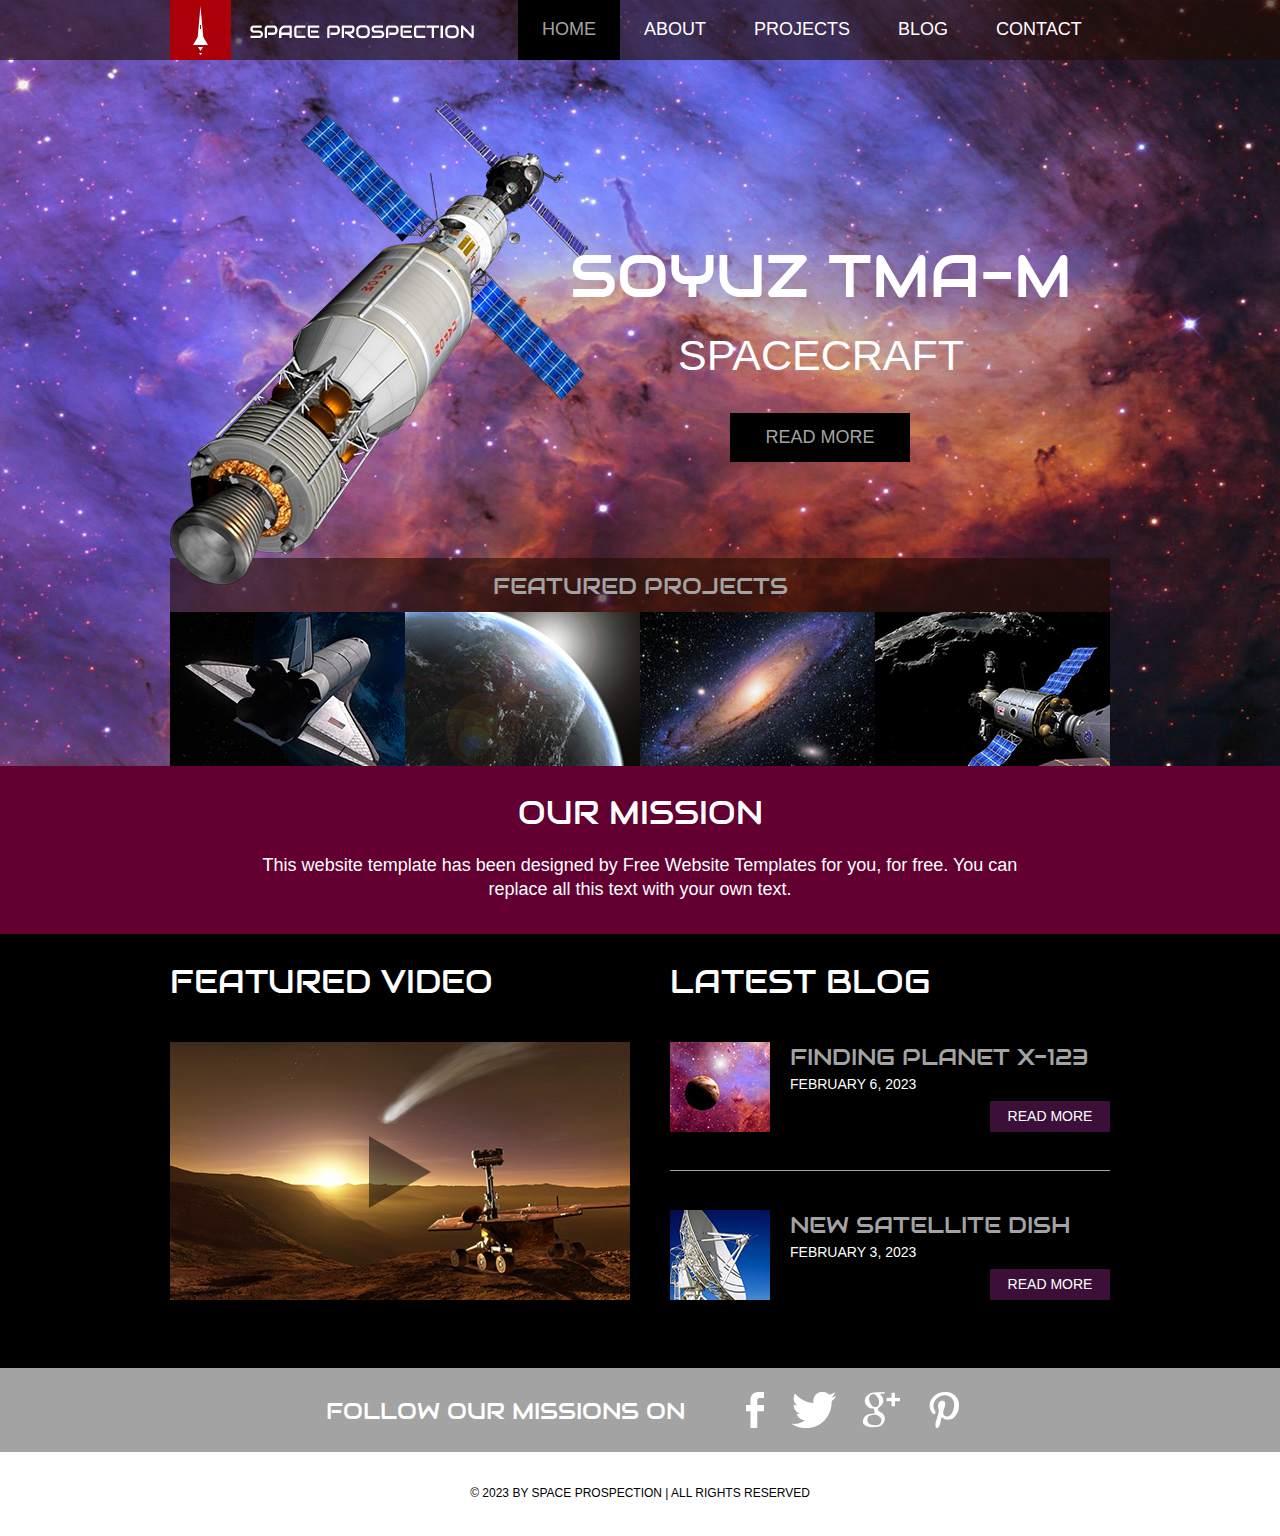
==== upload/index.html @ c9cbe94c "ajout du template 'space science'" ====
<!doctype html>
<!-- Website template by freewebsitetemplates.com -->
<html>
<head>
	<meta charset="UTF-8">
	<meta name="viewport" content="width=device-width, initial-scale=1.0">
	<title>Space Science Website Template</title>
	<link rel="stylesheet" href="css/style.css" type="text/css">
	<link rel="stylesheet" type="text/css" href="css/mobile.css">
	<script src="js/mobile.js" type="text/javascript"></script>
</head>
<body>
	<div id="page">
		<div id="header">
			<div>
				<a href="index.html" class="logo"><img src="images/logo.png" alt=""></a>
				<ul id="navigation">
					<li class="selected">
						<a href="index.html">Home</a>
					</li>
					<li>
						<a href="about.html">About</a>
					</li>
					<li class="menu">
						<a href="projects.html">Projects</a>
						<ul class="primary">
							<li>
								<a href="proj1.html">proj 1</a>
							</li>
						</ul>
					</li>
					<li class="menu">
						<a href="blog.html">Blog</a>
						<ul class="secondary">
							<li>
								<a href="singlepost.html">Single post</a>
							</li>
						</ul>
					</li>
					<li>
						<a href="contact.html">Contact</a>
					</li>
				</ul>
			</div>
		</div>
		<div id="body" class="home">
			<div class="header">
				<div>
					<img src="images/satellite.png" alt="" class="satellite">
					<h1>SOYUZ TMA-M</h1>
					<h2>SPACECRAFT</h2>
					<a href="blog.html" class="more">Read More</a>
					<h3>FEATURED PROJECTS</h3>
					<ul>
						<li>
							<a href="projects.html"><img src="images/project-image1.jpg" alt=""></a>
						</li>
						<li>
							<a href="projects.html"><img src="images/project-image2.jpg" alt=""></a>
						</li>
						<li>
							<a href="projects.html"><img src="images/project-image3.jpg" alt=""></a>
						</li>
						<li>
							<a href="projects.html"><img src="images/project-image4.jpg" alt=""></a>
						</li>
					</ul>
				</div>
			</div>
			<div class="body">
				<div>
					<h1>OUR MISSION</h1>
					<p>This website template has been designed by Free Website Templates for you, for free. You can replace all this text with your own text.</p>
				</div>
			</div>
			<div class="footer">
				<div>
					<ul>
						<li>
							<h1>FEATURED VIDEO</h1>
							<a href="blog.html"><img src="images/mars-rover.jpg" alt=""><span></span></a>
						</li>
						<li>
							<h1>LATEST BLOG</h1>
							<ul>
								<li>
									<a href="blog.html"><img src="images/finding-planet.jpg" alt=""></a>
									<h1>FINDING PLANET X-123</h1>
									<span>FEBRUARY 6, 2023</span>
									<a href="blog.html" class="more">Read More</a>
								</li>
								<li>
									<a href="blog.html"><img src="images/new-satellitedish.jpg" alt=""></a>
									<h1>NEW SATELLITE DISH</h1>
									<span>FEBRUARY 3, 2023</span>
									<a href="blog.html" class="more">Read More</a>
								</li>
							</ul>
						</li>
					</ul>
				</div>
			</div>
		</div>
		<div id="footer">
			<div class="connect">
				<div>
					<h1>FOLLOW OUR  MISSIONS ON</h1>
					<div>
						<a href="http://freewebsitetemplates.com/go/facebook/" class="facebook">facebook</a>
						<a href="http://freewebsitetemplates.com/go/twitter/" class="twitter">twitter</a>
						<a href="http://freewebsitetemplates.com/go/googleplus/" class="googleplus">googleplus</a>
						<a href="http://pinterest.com/fwtemplates/" class="pinterest">pinterest</a>
					</div>
				</div>
			</div>
			<div class="footnote">
				<div>
					<p>&copy; 2023 BY SPACE PROSPECTION | ALL RIGHTS RESERVED</p>
				</div>
			</div>
		</div>
	</div>
</body>
</html>
---- upload/css/style.css ----
/* Website template by freewebsitetemplates.com */
body {
	margin: 0;
	padding: 0;
	position: relative;
	width: auto;
}
body #page {
	background: url("../images/bg-home.jpg") no-repeat scroll center top #000000;
	margin: 0;
	overflow: hidden;
	padding: 0;
	width: auto;
	z-index: 3;
}
a {
	text-decoration: none;
	outline: none;
}
a:active {
	background: none;
}
img {
	border: none;
}
/*-------------------------------------------FONTS---------------------------------------------*/
@font-face {
	font-family: 'audiowide-regular-webfont';
	src: url('../fonts/audiowide-regular-webfont.eot');
	src: url('../fonts/audiowide-regular-webfont.woff') format('woff'), url('../fonts/audiowide-regular-webfont.ttf') format('truetype'), url('../fonts/audiowide-regular-webfont.svg') format('svg');
}
/*----------------------------------------header-styles---------------------------------------*/
#header {
	background: url(../images/bg-transparent1.png) repeat;
	margin: 0;
	min-height: 60px;
	padding: 0;
	width: auto;
}
#header div {
	margin: 0 auto;
	max-width: 940px;
	min-height: 60px;
	padding: 0 10px;
}
#header div a.logo {
	display: block;
	float: left;
	height: 60px;
	margin: 0 44px 0 0;
	padding: 0;
	width: 304px;
}
#header div a img {
	display: block;
	margin: 0;
	padding: 0;
	width: auto;
}
#header div ul {
	display: inline-block;
	float: left;
	list-style: none;
	margin: 0;
	padding: 0;
	width: auto;
}
#header div ul li {
	float: left;
	margin: 0;
	padding: 0;
	width: auto;
}
#header div ul li a {
	color: #ffffff;
	display: block;
	font-family: Arial;
	font-size: 18px;
	font-weight: normal;
	line-height: 59px;
	margin: 0;
	min-height: 60px;
	padding: 0 24px;
 *padding: 0 23px; /* Needed for IE8 and old versions */
	text-align: center;
	text-transform: uppercase;
	width: auto;
}
#header div ul li a:hover {
	background-color: #620031;
	color: #ffffff;
}
#header div ul li.selected a {
	background-color: #000000;
	color: #a3a3a3;
}
#header div ul li.menu {
	position: relative;
}
#header div ul li.menu ul {
	display: block;
	left: -99999px;
	list-style: none;
	margin: 0;
	padding: 0;
	position: absolute;
	top: 60px;
	width: 142px;
	z-index: 50;
}
#header div ul li.menu:hover ul.primary {
	left: 31px;
}
#header div ul li.menu ul.primary.selected {
	left: 31px;
}
#header div ul li.menu:hover ul.secondary {
	left: -20px;
}
#header div ul li.menu ul.secondary.selected {
	left: -20px;
}
#header div ul li.menu ul li {
	margin: 0;
	padding: 0;
	width: auto;
}
#header div ul li.menu ul li a {
	background-color: #620031;
	color: #ffffff;
	display: block;
	font-family: Arial;
	font-size: 18px;
	font-weight: normal;
	line-height: 60px;
	margin: 0;
	min-height: 60px;
	padding: 0 10px;
	text-align: center;
	text-transform: uppercase;
	width: auto;
}
#header div ul li.menu ul.primary.selected li a, #header div ul li.menu ul.secondary.selected li a {
	background-color: #000000;
	color: #a3a3a3;
}
/*----------------------------------------body-home-styles---------------------------------------*/
#body {
	background-color: #000000;
	margin: 0;
	min-height: 808px;
	overflow: hidden;
	padding: 0;
	width: 100%;
}
#body.home {
	background: none;
	margin: 0;
	min-height: 1308px;
	overflow: hidden;
	padding: 0;
	width: 100%;
}
#body.home .header {
	background: none;
	margin: 0;
	overflow: hidden;
	padding: 0;
	width: 100%;
}
#body.home .header div {
	margin: 0 auto;
	max-width: 940px;
	overflow: hidden;
	padding: 0 10px;
	position: relative;
}
#body.home .header div img.satellite {
	display: block;
	left: 10px;
	margin: 0;
	padding: 0;
	position: absolute;
	top: 41px;
	width: auto;
	z-index: 50;
}
#body.home .header div h1 {
	color: #FFFFFF;
	display: block;
	float: right;
	font-family: audiowide-regular-webfont;
	font-size: 60px;
	font-weight: normal;
	line-height: 60px;
	margin: 187px 0 27px;
	padding: 0 38px 0 399px;
	position: relative;
	text-align: right;
	text-transform: uppercase;
	width: 503px;
	z-index: 60;
}
#body.home .header div h2 {
	color: #FFFFFF;
	display: block;
	float: right;
	font-family: Arial;
	font-size: 43px;
	font-weight: normal;
	line-height: 43px;
	margin: 0 0 36px;
	padding: 0 146px 0 506px;
	position: relative;
	text-align: right;
	text-transform: uppercase;
	width: 288px;
	z-index: 60;
}
#body.home .header div a.more {
	background-color: #000000;
	color: #a3a3a3;
	display: block;
	float: right;
	font-family: Arial;
	font-size: 18px;
	font-weight: normal;
	height: 49px;
	line-height: 49px;
	margin: 0 200px 0 0;
	padding: 0;
	text-align: center;
	text-transform: uppercase;
	position: relative;
	width: 180px;
	z-index: 55;
}
#body.home .header div a.more:hover {
	background-color: #ab000b;
	color: #ffffff;
}
#body.home .header div h3 {
	background: url("../images/bg-transparent1.png") repeat;
	color: #A3A3A3;
	float: left;
	font-family: audiowide-regular-webfont;
	font-size: 23px;
	font-weight: normal;
	line-height: 23px;
	margin: 96px 0 0;
 *margin: 102px 0 0;/* Needed for IE8 and old versions */
	min-height: 27px;
	padding: 17px 0 10px;
	position: relative;
	text-align: center;
	text-transform: uppercase;
	width: 940px;
}
#body.home .header div ul {
	display: inline-block;
	list-style: none outside none;
	margin: 0 0 -6px;
	overflow: hidden;
	padding: 0;
	width: auto;
}
#body.home .header div ul li:first-child {
	padding: 0;
}
#body.home .header div ul li {
	border: medium none;
	float: left;
	margin: 0;
	padding: 0;
	width: auto;
}
#body.home .header div ul li a {
	display: block;
	float: none;
	height: 156px;
	margin: 0;
	padding: 0;
	width: 235px;
}
#body.home .header div ul li a img {
	cursor: pointer;
	filter: alpha(opacity=100);/* Needed for IE8 and old versions */
	opacity: 1.0;
	display: block;
	margin: 0;
	padding: 0;
	width: auto;
}
#body.home .header div ul li a img:hover {
	filter: alpha(opacity=70);/* Needed for IE8 and old versions */
	opacity: 0.7;
}
#body.home .body {
	background-color: #630031;
	margin: 0;
	min-height: 168px;
	overflow: hidden;
	padding: 0;
	width: 100%;
}
#body.home .body div {
	margin: 0 auto;
	max-width: 940px;
	overflow: hidden;
	padding: 31px 10px 0;
}
#body.home .body div h1 {
	color: #FFFFFF;
	display: block;
	font-family: audiowide-regular-webfont;
	font-size: 32px;
	font-weight: normal;
	line-height: 32px;
	margin: 0 auto 24px;
	padding: 0;
	text-align: center;
	text-transform: uppercase;
	width: 780px;
}
#body.home .body div p {
	color: #ffffff;
	display: block;
	font-family: Arial;
	font-size: 18px;
	font-weight: normal;
	line-height: 24px;
	margin: 0 auto;
	padding: 0;
	text-align: center;
	width: 780px;
}
#body.home .body div p a {
	color: #ffffff;
	font-family: Arial;
	font-size: 18px;
	font-weight: normal;
	line-height: 24px;
	margin: 0 auto;
	padding: 0;
	text-decoration: underline;
}
#body.home .body div p a:hover {
	color: #a3a3a3;
}
#body.home .footer {
	background-color: #000000;
	margin: 0;
	overflow: hidden;
	padding: 0;
	width: 100%;
}
#body.home .footer div {
	margin: 0 auto;
	max-width: 960px;
	overflow: hidden;
	padding: 32px 0 16px;
}
#body.home .footer div ul {
	display: inline-block;
	list-style: none;
	margin: 0;
	overflow: hidden;
	padding: 0;
	width: auto;
}
#body.home .footer div ul li:first-child {
	float: left;
	margin: 0 10px;
	padding: 0;
	width: 460px;
}
#body.home .footer div ul li {
	float: left;
	margin: 0 0 0 10px;
	padding: 0 0 0 20px;
	width: 440px;
}
#body.home .footer div ul li h1 {
	color: #FFFFFF;
	font-family: audiowide-regular-webfont;
	font-size: 32px;
	font-weight: normal;
	line-height: 32px;
	margin: 0 0 44px;
	padding: 0;
	text-align: left;
	text-transform: uppercase;
	width: auto;
}
#body.home .footer div ul li a {
	display: block;
	height: 258px;
	margin: 0;
	position: relative;
	padding: 0;
	width: 460px;
}
#body.home .footer div ul li a img {
	cursor: pointer;
	filter: alpha(opacity=100);/* Needed for IE8 and old versions */
	opacity: 1.0;
	display: block;
	margin: 0;
	padding: 0;
	width: auto;
}
#body.home .footer div ul li a:hover img {
	filter: alpha(opacity=70);/* Needed for IE8 and old versions */
	opacity: 0.7;
}
#body.home .footer div ul li a span {
	background: url(../images/icons.png) no-repeat 0 -152px;
	display: block;
	height: 72px;
	left: 199px;
	margin: 0;
	padding: 0;
	position: absolute;
	top: 94px;
	width: 62px;
}
#body.home .footer div ul li a:hover span {
	background: url(../images/icons.png) no-repeat 0 -226px;
}
#body.home .footer div ul li ul {
	display: inline-block;
	list-style: none outside none;
	margin: 0;
	overflow: hidden;
	padding: 0;
	width: 440px;
}
#body.home .footer div ul li ul li {
	border-top: 1px solid #A3A3A3;
	float: none;
	margin: 0;
	overflow: hidden;
	padding: 39px 10px 38px 0;
	width: 440px;
}
#body.home .footer div ul li ul li:first-child {
	border: medium none;
	margin: 0;
	padding: 0 0 38px;
	width: 440px;
}
#body.home .footer div ul li ul li a {
	display: block;
	float: left;
	height: 90px;
	margin: 0 20px 0 0;
	padding: 0;
	width: 100px;
}
#body.home .footer div ul li ul li a img {
	cursor: pointer;
	filter: alpha(opacity=100);/* Needed for IE8 and old versions */
	opacity: 1.0;
	display: block;
	margin: 0;
	padding: 0;
	width: auto;
}
#body.home .footer div ul li ul li a img:hover {
	filter: alpha(opacity=70);/* Needed for IE8 and old versions */
	opacity: 0.7;
}
#body.home .footer div ul li ul li h1 {
	color: #A3A3A3;
	float: left;
	font-family: audiowide-regular-webfont;
	font-size: 23px;
	font-weight: normal;
	line-height: 23px;
	margin: 0;
	padding: 4px 0 8px;
	text-align: left;
	text-transform: uppercase;
	width: 310px;
}
#body.home .footer div ul li ul li span {
	color: #FFFFFF;
	display: block;
	float: left;
	font-family: Arial;
	font-size: 14px;
	font-weight: normal;
	line-height: 14px;
	margin: 0 0 10px;
	padding: 0;
	text-align: left;
	text-transform: uppercase;
	width: 310px;
}
#body.home .footer div ul li ul li a.more {
	background-color: #3c0f38;
	color: #ffffff;
	display: block;
	float: right;
	font-family: Arial;
	font-size: 14px;
	font-weight: normal;
	height: 31px;
	line-height: 31px;
	margin: 0;
	padding: 0;
	text-align: center;
	text-transform: uppercase;
	width: 120px;
}
#body.home .footer div ul li ul li a.more:hover {
	background-color: #620031;
}
/*----------------------------------------body-styles---------------------------------------*/
#body.about .header {
	background: url(../images/bg-about.jpg) no-repeat center top #000000;
	margin: 0;
	min-height: 455px;
	padding: 0;
	width: 100%;
}
#body.about .header div, #body .header div {
	margin: 0 auto;
	max-width: 960px;
	overflow: hidden;
	padding: 65px 0 40px;
}
#body.about .header div h1, #body .header div h1 {
	color: #FFFFFF;
	display: block;
	font-family: audiowide-regular-webfont;
	font-size: 36px;
	font-weight: normal;
	line-height: 36px;
	margin: 0 auto 87px;
	padding: 0;
	text-align: center;
	text-transform: uppercase;
	width: 940px;
}
#body.about .header div h2 {
	color: #FFFFFF;
	display: block;
	font-family: audiowide-regular-webfont;
	font-size: 32px;
	font-weight: normal;
	line-height: 32px;
	margin: 0 auto 24px;
	padding: 0;
	text-align: center;
	text-transform: uppercase;
	width: 820px;
}
#body.about .header div p {
	color: #ffffff;
	display: block;
	font-family: Arial;
	font-size: 18px;
	font-weight: normal;
	line-height: 24px;
	margin: 0 auto;
	padding: 0;
	text-align: center;
	width: 820px;
}
#body.about .header div p a {
	color: #ffffff;
	font-family: Arial;
	font-size: 18px;
	font-weight: normal;
	line-height: 24px;
	margin: 0;
	padding: 0;
	text-decoration: underline;
}
#body.about .header div p a:hover {
	color: #a3a3a3;
}
#body.about .body {
	background-color: #620031;
	margin: 0;
	min-height: 253px;
	overflow: hidden;
	padding: 0;
	width: 100%;
}
#body.about .body div {
	margin: 0 auto;
	max-width: 940px;
	overflow: hidden;
	padding: 36px 10px 35px;
}
#body.about .body div h2 {
	color: #A3A3A3;
	float: left;
	font-family: audiowide-regular-webfont;
	font-size: 23px;
	font-weight: normal;
	line-height: 23px;
	margin: 18px 0 26px;
	padding: 0;
	text-align: left;
	text-transform: uppercase;
	width: 620px;
}
#body.about .body div p {
	color: #ffffff;
	display: block;
	float: left;
	font-family: Arial;
	font-size: 14px;
	font-weight: normal;
	line-height: 24px;
	margin: 0;
	padding: 0;
	text-align: left;
	width: 620px;
}
#body.about .body div p a {
	color: #ffffff;
	font-family: Arial;
	font-size: 14px;
	font-weight: normal;
	line-height: 24px;
	margin: 0;
	padding: 0;
	text-decoration: underline;
}
#body.about .body div p a:hover {
	color: #a3a3a3;
}
#body.about .body div img {
	display: block;
	float: right;
	margin: 0;
	padding: 0;
	width: auto;
}
#body.about .footer {
	background-color: #000000;
	margin: 0;
	min-height: 366px;
	padding: 0;
	width: 100%;
}
#body.about .footer div {
	margin: 0 auto;
	overflow: hidden;
	padding: 79px 0 0 10px;
	width: 950px;
}
#body.about .footer div h2 {
	color: #A3A3A3;
	float: right;
	font-family: audiowide-regular-webfont;
	font-size: 23px;
	font-weight: normal;
	line-height: 23px;
	margin: 34px 0 24px;
	padding: 0;
	text-align: left;
	text-transform: uppercase;
	width: 557px;
}
#body.about .footer div p {
	color: #ffffff;
	display: block;
	float: right;
	font-family: Arial;
	font-size: 18px;
	font-weight: normal;
	line-height: 24px;
	margin: 0 auto;
	padding: 0;
	text-align: left;
	width: 557px;
}
#body.about .footer div p a {
	color: #ffffff;
	font-family: Arial;
	font-size: 18px;
	font-weight: normal;
	line-height: 24px;
	margin: 0 auto;
	padding: 0;
	text-decoration: underline;
}
#body.about .footer div p a:hover {
	color: #a3a3a3;
}
#body.about .footer div img {
	float: left;
	display: block;
	margin: 0;
	padding: 0;
	width: auto;
}
#body.about .section {
	background-color: #3c0f38;
	margin: 0;
	min-height: 234px;
	padding: 0;
	width: auto;
}
#body.about .section div {
	margin: 0 auto;
	max-width: 960px;
	overflow: hidden;
	padding: 58px 0 55px;
}
#body.about .section div h2 {
	color: #A3A3A3;
	display: block;
	font-family: audiowide-regular-webfont;
	font-size: 23px;
	font-weight: normal;
	line-height: 23px;
	margin: 0 auto 26px;
	padding: 0;
	text-align: center;
	text-transform: uppercase;
	width: 780px;
}
#body.about .section div p {
	color: #ffffff;
	display: block;
	font-family: Arial;
	font-size: 14px;
	font-weight: normal;
	line-height: 24px;
	margin: 0 auto;
	padding: 0;
	text-align: center;
	width: 780px;
}
#body.about .section div p a {
	color: #ffffff;
	font-family: Arial;
	font-size: 14px;
	font-weight: normal;
	line-height: 24px;
	margin: 0;
	padding: 0;
	text-decoration: underline;
}
#body.about .section div p a:hover {
	color: #a3a3a3;
}
#body .header {
	margin: 0 auto;
	padding: 0;
	width: 100%;
}
#body .header div ul {
	display: inline-block;
	max-width: 940px;
	list-style: none outside none;
	margin: 0;
	padding: 3px 10px 0;
}
#body .header div ul li:first-child {
	border: none;
	padding: 0 0 38px;
}
#body .header div ul li {
	border-top: 1px solid #A3A3A3;
	margin: 0;
	overflow: hidden;
	padding: 38px 0;
	width: auto;
}
#body .header div ul li a {
	display: block;
	float: left;
	height: 217px;
	margin: 0 40px 0 0;
	padding: 0;
	width: 380px;
}
#body .header div ul li a img {
	cursor: pointer;
	filter: alpha(opacity=100);/* Needed for IE8 and old versions */
	opacity: 1.0;
	display: block;
	margin: 0;
	padding: 0;
	width: auto;
}
#body .header div ul li a img:hover {
	filter: alpha(opacity=70);/* Needed for IE8 and old versions */
	opacity: 0.7;
}
#body .header div ul li div {
	float: left;
	margin: 0;
	overflow: hidden;
	padding: 0;
	width: 520px;
}
#body .header div ul li div h1 {
	color: #A3A3A3;
	font-family: audiowide-regular-webfont;
	font-size: 23px;
	font-weight: normal;
	line-height: 23px;
	margin: 0 0 26px;
	padding: 0;
	text-align: left;
	text-transform: uppercase;
	width: 520px;
}
#body .header div ul li div p {
	color: #FFFFFF;
	font-family: Arial;
	font-size: 14px;
	font-weight: normal;
	line-height: 24px;
	margin: 0 0 41px;
	padding: 0;
	text-align: left;
	width: 520px;
}
#body .header div ul li div p a {
	color: #FFFFFF;
	display: inline;
	float: none;
	font-family: Arial;
	font-size: 14px;
	font-weight: normal;
	height: auto;
	line-height: 24px;
	margin: 0;
	padding: 0;
	text-decoration: underline;
	width: auto;
}
#body .header div ul li div p a:hover {
	color: #a3a3a3;
}
#body .header div ul li div a.more {
	background-color: #3c0f38;
	color: #ffffff;
	display: block;
	float: right;
	font-family: Arial;
	font-size: 14px;
	font-weight: normal;
	height: 31px;
	line-height: 31px;
	margin: 0;
	padding: 0;
	text-align: center;
	text-transform: uppercase;
	width: 120px;
}
#body .header div ul li div a.more:hover {
	background-color: #620031;
}
#body .header div img {
	display: block;
	margin: 0 auto;
	padding: 3px 0 0;
	width: auto;
}
#body .header div h2 {
	color: #A3A3A3;
	display: block;
	font-family: audiowide-regular-webfont;
	font-size: 23px;
	font-weight: normal;
	line-height: 23px;
	margin: 0 auto;
	padding: 53px 0 27px;
	text-align: center;
	text-transform: uppercase;
	width: 780px;
}
#body .header div p {
	color: #FFFFFF;
	display: block;
	font-family: Arial;
	font-size: 14px;
	font-weight: normal;
	line-height: 24px;
	margin: 0 auto 48px;
	padding: 0;
	text-align: center;
	width: 780px;
}
#body .header div p a {
	color: #ffffff;
	font-family: Arial;
	font-size: 14px;
	font-weight: normal;
	line-height: 24px;
	margin: 0 auto;
	padding: 0;
	text-decoration: underline;
}
#body .header div p a:hover {
	color: #a3a3a3;
}
#body .header div .article {
	float: left;
	margin: 0 40px 0 10px;
	padding: 0;
	width: 560px;
}
#body .header div .article ul {
	display: inline-block;
	list-style: none outside none;
	margin: 0;
	padding: 3px 0 0;
	width: 560px;
}
#body .header div .article ul li:first-child {
	border: none;
	padding: 0 0 38px;
}
#body .header div .article ul li {
	border-top: 1px solid #a3a3a3;
	margin: 0;
	overflow: hidden;
	padding: 38px 0 38px;
	width: auto;
}
#body .header div .article ul li a {
	display: block;
	height: 241px;
	margin: 0 0 29px;
	padding: 0;
	width: 560px;
}
#body .header div .article ul li a img {
	cursor: pointer;
	filter: alpha(opacity=100);/* Needed for IE8 and old versions */
	opacity: 1.0;
	display: block;
	margin: 0;
	padding: 0;
	width: auto;
}
#body .header div .article ul li a img:hover {
	filter: alpha(opacity=70);/* Needed for IE8 and old versions */
	opacity: 0.7;
}
#body .header div .article ul li h1 {
	color: #A3A3A3;
	font-family: audiowide-regular-webfont;
	font-size: 23px;
	font-weight: normal;
	line-height: 23px;
	margin: 0 0 8px;
	padding: 0;
	text-align: left;
	text-transform: uppercase;
	width: auto;
}
#body .header div .article ul li span {
	color: #FFFFFF;
	display: block;
	font-family: Arial;
	font-size: 14px;
	font-weight: normal;
	line-height: 14px;
	margin: 0 0 28px;
	padding: 0;
	text-align: left;
	text-transform: uppercase;
	width: auto;
}
#body .header div .article ul li p {
	color: #FFFFFF;
	font-family: Arial;
	font-size: 14px;
	font-weight: normal;
	line-height: 24px;
	margin: 0 0 29px;
	padding: 0;
	text-align: left;
	width: auto;
}
#body .header div .article ul li p a {
	color: #FFFFFF;
	display: inline;
	float: none;
	font-family: Arial;
	font-size: 14px;
	font-weight: normal;
	height: auto;
	line-height: 24px;
	margin: 0;
	padding: 0;
	text-decoration: underline;
	width: auto;
}
#body .header div .article ul li p a:hover {
	color: #a3a3a3;
}
#body .header div .article ul li a.more {
	background-color: #3c0f38;
	color: #ffffff;
	display: block;
	float: right;
	font-family: Arial;
	font-size: 14px;
	font-weight: normal;
	height: 31px;
	line-height: 31px;
	margin: 0;
	padding: 0;
	text-align: center;
	text-transform: uppercase;
	width: 120px;
}
#body .header div .article ul li a.more:hover {
	background-color: #620031;
}
#body .header div .sidebar {
	float: left;
	margin: 0;
	padding: 0;
	width: 340px;
}
#body .header div .sidebar ul {
	display: inline-block;
	list-style: none;
	margin: 0;
	padding: 0;
	width: 340px;
}
#body .header div .sidebar ul li:first-child {
	border: medium none;
	padding: 0 0 34px;
}
#body .header div .sidebar ul li {
	border-top: 1px solid #A3A3A3;
	margin: 0;
	overflow: hidden;
	padding: 32px 0 34px;
	width: auto;
}
#body .header div .sidebar ul li h1 {
	color: #FFFFFF;
	font-family: audiowide-regular-webfont;
	font-size: 32px;
	font-weight: normal;
	line-height: 32px;
	margin: 0 0 25px;
	padding: 0;
	text-align: left;
	text-transform: uppercase;
	width: 340px;
}
#body .header div .sidebar ul li a {
	display: block;
	float: none;
	height: 187px;
	margin: 0 0 29px;
	padding: 0;
	width: 34px;
}
#body .header div .sidebar ul li a img {
	cursor: pointer;
	filter: alpha(opacity=100);/* Needed for IE8 and old versions */
	opacity: 1.0;
	display: block;
	margin: 0;
	padding: 0;
	width: auto;
}
#body .header div .sidebar ul li a img:hover {
	filter: alpha(opacity=70);/* Needed for IE8 and old versions */
	opacity: 0.7;
}
#body .header div .sidebar ul li h2 {
	color: #A3A3A3;
	font-family: audiowide-regular-webfont;
	font-size: 23px;
	font-weight: normal;
	line-height: 23px;
	margin: 0 0 7px;
	padding: 0;
	text-align: left;
	text-transform: uppercase;
	width: auto;
}
#body .header div .sidebar ul li span {
	color: #ffffff;
	display: block;
	font-family: Arial;
	font-size: 14px;
	font-weight: normal;
	line-height: 14px;
	margin: 0;
	padding: 0;
	text-align: left;
	text-transform: uppercase;
	width: auto;
}
#body .header div .sidebar ul li ul {
	display: inline-block;
	list-style: none outside none;
	margin: 0;
	padding: 12px 0 0;
	width: 340px;
}
#body .header div .sidebar ul li ul li:first-child {
	padding: 0;
}
#body .header div .sidebar ul li ul li {
	border: medium none;
	margin: 0 0 26px;
	overflow: hidden;
	padding: 0;
	width: auto;
}
#body .header div .sidebar ul li ul li a {
	display: block;
	float: left;
	height: 54px;
	margin: 0 20px 0 0;
	padding: 0;
	width: 60px;
}
#body .header div .sidebar ul li ul li a img {
	cursor: pointer;
	filter: alpha(opacity=100);/* Needed for IE8 and old versions */
	opacity: 1.0;
	display: block;
	margin: 0;
	padding: 0;
	width: auto;
}
#body .header div .sidebar ul li ul li a img:hover {
	filter: alpha(opacity=70);/* Needed for IE8 and old versions */
	opacity: 0.7;
}
#body .header div .sidebar ul li ul li h2 {
	color: #A3A3A3;
	float: left;
	font-family: audiowide-regular-webfont;
	font-size: 23px;
	font-weight: normal;
	line-height: 23px;
	margin: 6px 0 11px;
	padding: 0;
	text-align: left;
	text-transform: uppercase;
	width: 260px;
}
#body .header div .sidebar ul li ul li span {
	color: #ffffff;
	display: block;
	float: left;
	font-family: Arial;
	font-size: 14px;
	line-height: 14px;
	margin: 0;
	padding: 0;
	text-align: left;
	text-transform: uppercase;
	width: auto;
}
#body .header div .article img {
	display: block;
	margin: 3px 0 29px;
	padding: 0;
	width: auto;
}
#body .header div .article h1 {
	color: #A3A3A3;
	font-family: audiowide-regular-webfont;
	font-size: 23px;
	font-weight: normal;
	line-height: 23px;
	margin: 0 0 7px;
	padding: 0;
	text-align: left;
	text-transform: uppercase;
	width: auto;
}
#body .header div .article span {
	color: #FFFFFF;
	display: block;
	font-family: Arial;
	font-size: 14px;
	font-weight: normal;
	line-height: 14px;
	margin: 0 0 29px;
	padding: 0;
	text-align: left;
	text-transform: uppercase;
	width: auto;
}
#body .header div .article p {
	color: #FFFFFF;
	font-family: Arial;
	font-size: 14px;
	font-weight: normal;
	line-height: 24px;
	margin: 0 0 24px;
	padding: 0;
	text-align: left;
	width: auto;
}
#body .header div .article p a {
	color: #ffffff;
	font-family: Arial;
	font-size: 14px;
	font-weight: normal;
	line-height: 24px;
	margin: 0;
	padding: 0;
	text-decoration: underline;
}
#body .header div .article p a:hover {
	color: #a3a3a3;
}
#body .header .contact h2 {
	color: #A3A3A3;
	display: block;
	font-family: audiowide-regular-webfont;
	font-size: 23px;
	font-weight: normal;
	line-height: 23px;
	margin: 0 auto;
	padding: 8px 0 62px;
	text-align: center;
	text-transform: uppercase;
	width: 500px;
}
#body .header div form {
	display: block;
	margin: 0 auto;
	padding: 0;
	width: 461px;
}
#body .header div form input {
	background-color: #A3A3A3;
	border: medium none;
	color: #000000;
	display: block;
	font-family: Arial;
	font-size: 18px;
	font-weight: normal;
	height: 43px;
	line-height: 43px;
	margin: 0 0 29px;
	padding: 0 0 0 20px;
	text-align: left;
	text-transform: uppercase;
	width: 441px;
}
#body .header div form textarea {
	background-color: #A3A3A3;
	border: medium none;
	color: #000000;
	display: block;
	font-family: Arial;
	font-size: 18px;
	font-weight: normal;
	height: 98px;
	line-height: 24px;
	margin: 0 0 31px;
	overflow: auto;
	padding: 15px 0 0 20px;
	resize: none;
	text-align: left;
	text-transform: uppercase;
	width: 441px;
}
#body .header div form input#submit {
	background-color: #3c0f38;
	color: #ffffff;
	cursor: pointer;
	display: block;
	float: right;
	font-family: Arial;
	font-size: 14px;
	font-weight: normal;
	height: 31px;
	line-height: 31px;
	margin: 0;
	padding: 0;
	text-align: center;
	text-transform: uppercase;
	width: 120px;
}
#body .header div form input#submit:hover {
	background-color: #620031;
}
/*----------------------------------------footer-styles---------------------------------------*/
#footer {
	margin: 0;
	padding: 0;
	width: auto;
}
#footer .connect {
	background-color: #a3a3a3;
	margin: 0;
	min-height: 84px;
	overflow: hidden;
	padding: 0;
	width: auto;
}
#footer .connect div {
	margin: 0 auto;
	max-width: 960px;
	overflow: hidden;
	padding: 24px 0 0;
}
#footer .connect div h1 {
	color: #FFFFFF;
	float: left;
	font-family: audiowide-regular-webfont;
	font-size: 23px;
	font-weight: normal;
	line-height: 23px;
	margin: 0;
	padding: 8px 25px 0 0;
	text-align: right;
	text-transform: uppercase;
	width: 525px;
}
#footer .connect div div {
	float: left;
	margin: 0;
	overflow: hidden;
	padding: 0 0 0 20px;
	width: 380px;
}
#footer .connect div div a {
	background: url(../images/icons.png) no-repeat;
	display: block;
	float: left;
	height: 36px;
	margin: 0;
	padding: 0;
	text-indent: -99999px;
	width: 18px;
}
#footer .connect div div a.facebook {
	background-position: 0 0;
	margin: 0 0 0 16px;
	width: 18px;
}
#footer .connect div div a.twitter {
	background-position: 0 -114px;
	margin: 0 0 0 28px;
	width: 44px;
}
#footer .connect div div a.googleplus {
	background-position: 0 -38px;
	margin: 0 0 0 27px;
	width: 37px;
}
#footer .connect div div a.pinterest {
	background-position: 0 -76px;
	margin: 0 0 0 29px;
	width: 30px;
}
#footer .connect div div a.facebook:hover {
	background-position: -20px 0;
}
#footer .connect div div a.twitter:hover {
	background-position: -46px -114px;
}
#footer .connect div div a.googleplus:hover {
	background-position: -38px -38px;
}
#footer .connect div div a.pinterest:hover {
	background-position: -32px -76px;
}
#footer .footnote {
	background-color: #FFFFFF;
	margin: 0;
	min-height: 84px;
	overflow: hidden;
	padding: 0;
	width: auto;
}
#footer .footnote div {
	margin: 0 auto;
	overflow: hidden;
	padding: 34px 0 0;
	width: 960px;
}
#footer .footnote div p {
	color: #000000;
	display: block;
	font-family: Arial;
	font-size: 12px;
	font-weight: normal;
	margin: 0 auto;
	padding: 0;
	text-align: center;
	text-transform: uppercase;
	width: 940px;
}
#wix {
	max-width: 728px;
	margin: 0 auto;
}
#wix a img {
	width: 100%;
}
---- upload/css/mobile.css ----
/* Website template by freewebsitetemplates.com */
@media only screen and (min-width : 320px) and (max-width : 568px) {
	
}
@media only screen and (max-width : 568px) and (orientation : landscape) {
	
}
	@media only screen and (max-width : 918px) {
	#body {
		margin: 0;
		min-height: 1175px;
		padding: 0;
		width: 100%;
		z-index: 3;
	}
	#body.home {
		margin: 0;
		padding: 0;
		width: 100%;
	}
	#body.home .header div, #body.home .body div, #body.home .footer div, #body.about .header div, #body .header div, #body.about .body div, #body.about .footer div, #body.about .section div {
		margin: 0 auto;
		max-width: none;
		overflow: hidden;
		padding: 10% 0;
		position: relative;
		width: 95%;
	}
	#body.home .header div img.satellite{
		left: 2px;
	}
	#body.home .header div h1 {
		float: none;
		margin: 0;
		padding: 30% 0 10%;
		text-align: center;
		width: 100%;
	}
	#body.home .header div h2 {
		float: none;
		margin: 0;
		padding: 0 0 10% 0;
		text-align: center;
		width: 100%;
	}
	#body.home .header div a.more{
		float: none;
		margin: 0 auto;
		z-index: 55;
	}
	#body.home .header div h3{
		margin: 106px 0 0;
		width: 100%;
	}
	#body.home .header div ul, #body.home .footer div ul, #body.home .footer div ul li ul {
		margin: 0;
		padding: 10% 0;
		width: 100%;
	}
	#body.home .header div ul li:first-child, #body.home .header div ul li {
		border: none;
		float: none;
		margin: 10% 0;
		width: 100%;
	}
	#body.home .header div ul li a{
		margin: 0 auto;
	}
	#body.home .header div ul li a img, #body .header div .article ul li a img {
		margin: 0 auto;
	}
	#body.home .body div h1, #body.home .body div p {
		width: 100%;
	}
	#body.home .footer div ul li:first-child, #body.home .footer div ul li, #body .header div .sidebar ul li ul {
		float: none;
		margin: 0 0 10%;
		padding: 0;
		width: 100%;
	}
	#body.home .footer div ul li h1, #body.home .footer div ul li ul li h1, #body.home .footer div ul li ul li span {
		float: none;
		text-align: center;
		width: 100%;
	}
	#body.home .footer div ul li a{
		height: 100%;
		width: 100%;
	}
	#body.home .footer div ul li a img{
		margin: 0 auto;
		width: 90%;
	}
	#body.home .footer div ul li a span {
		left: 46%;
		top: 39%;
	}
	#body.home .footer div ul li ul li:first-child, #body.home .footer div ul li ul li {
		width: 100%;
	}
	#body.home .footer div ul li ul li a.more{
		float: none;
		margin: 0 auto;
	}
	#body.home .footer div ul li ul li a {
		display: block;
		float: none;
		height: 90px;
		margin: 0 auto;
		padding: 0;
		width: 100px;
	}
	#body.about .header div h1, #body .header div h1, #body.about .header div h2, #body.about .header div p, #body.about .body div h2, #body.about .body div p, #body.about .footer div h2, #body.about .footer div p, #body.about .section div h2, #body.about .section div p, #body .header div ul li div h1, #body .header div ul li div p, #body .header div h2, #body .header div p, #body .header div .sidebar ul li h1, #body .header .contact h2 {
		float: none;
		text-align: center;
		width: 100%;
	}
	#body.about .body div img, #body.about .footer div img, #body .header div ul li a img, #body .header div ul li div a.more, #body .header div .article ul li a.more, #body .header div .sidebar ul li ul li a img, #body .header div .sidebar ul li a img {
		float: none;
		margin: 0 auto;
	}
	#body .header div ul, #body .header div .article ul, #body .header div .sidebar ul {
		max-width: none;
		padding: 0;
		width: 100%;
	}
	#body .header div ul li a, #body .header div .article ul li a, #body .header div .sidebar ul li a, #body .header div .sidebar ul li ul li a {
		float: none;
		height: auto;
		margin: 0 auto;
		width: auto;
	}
	#body .header div ul li div, #body .header div .article, #body .header div .sidebar {
		float: none;
		margin: 0;
		padding: 10% 0;
		width: 100%;
	}
	#body .header div .sidebar ul li ul li h2, #body .header div .sidebar ul li ul li span, #body .header div .article ul li h1, #body .header div .article ul li span, #body .header div .article ul li p, #body .header div .sidebar ul li h2, #body .header div .sidebar ul li span {
		float: none;
		padding: 2% 0 1%;
		text-align: center;
		width: 100%;
	}
	#body .header div form{
		width: 100%;
	}
	#body .header div form input, #body .header div form textarea {
		-webkit-appearance: none;
		border-radius: 0;
		margin: 0 auto 10%;
		width: 90%;
	}
	#body .header div form input#submit{
		-webkit-appearance: none;
		border-radius: 0;
		float: none;
		margin: 0 auto;
	}
	#footer{
		width: 100%;
	}
	#footer .connect{
		width: 100%;
	}
	#footer .connect div, #footer .footnote div {
		margin: 0 auto;
		padding: 10% 0;
		width: 95%;
	}
	#footer .connect div h1{
		float: none;
		font-size: 17px;
		line-height: 20px;
		margin: 0;
		padding: 0 0 10%;
		text-align: center;
		width: 100%
	}
	#footer .connect div div{
		float: none;
		margin: 0 auto;
		padding: 0;
		width: 210px;
	}
	#footer .connect div div a.facebook, #footer .connect div div a.twitter, #footer .connect div div a.googleplus, #footer .connect div div a.pinterest {
		margin: 0 10px;
	}
	#footer .footnote div p{
		width: 100%;
	}
}
@media only screen and (max-width : 959px) {
	body #page {
		margin: 0;
		padding: 0;
		width: auto;
	}
	html {
		-webkit-text-size-adjust: none;
	}
	img {
		max-width: 100%;
	}
	body #page {
		margin: 0;
		overflow: hidden;
		padding: 0;
		width: auto;
	}
	#header {
		min-height: 73px;
		width: 100%;
	}
	#header div {
		margin: 0 auto;
		max-width: none;
		min-height: 105px;
		width: 95%;
	}
	#header div a.logo {
		display: block;
		float: left;
		height: 60px;
		margin: 5% 0 0;
		padding: 0;
		width: 79%;
	}
	#header div span#mobile-navigation {
		background: transparent url(../images/mobile/mobile-menu.png) no-repeat;
		display: block;
		height: 50px;
		margin: 0;
		padding: 0 0 0 0;
		position: absolute;
		right: 3%;
		top: 14px;
		width: 50px;
		z-index: 999;
	}
	#header div > ul#navigation {
		background-image: none;
		background: rgba(98, 0, 49, 0.91);
		border: 1px solid #f1f2f2;
		border-radius: 0;
		display: none;
		float: none;
		height: auto;
		padding: 0;
		position: absolute;
		right: 3%;
		top: 64px;
		width: 92%;
		z-index: 1000;
	}
	#header div > ul#navigation > li {
		border-left: 0;
		border-top: 1px solid #f1f2f2;
		margin: 0;
		height: auto;
		padding: 0;
		position: relative;
		text-align: left;
		width: 100%;
	}
	#header div > ul#navigation > li:first-child {
		border-top: 0;
	}
	#header div > ul#navigation > li:hover {
		background-color: transparent;
	}
	#header div ul#navigation li a {
		border: none;
		color: #eeeced;
		display: block;
		font-family: Arial;
		font-size: 1.125em;
		font-weight: normal;
		height: 3em;
		line-height: 3.125em;
		min-height: 54px;
		padding: 0 10px;
		text-align: left;
		text-decoration: none;
		text-shadow: none;
		width: auto;
	}
	#header div .mobile-submenu {
		background: rgba(98, 0, 49, 0.91) url(../images/mobile/mobile-expand.png) no-repeat center;
		border-left: 1px solid #f1f2f2;
		display: inline-block;
		height: 3.4em;
		position: absolute;
		right: 0;
		top: 0;
		width: 50px;
		z-index: 0;
	}
	#header div ul#navigation li ul {
		background: none;
		border-top: 1px solid #f1f2f2;
		padding: 0;
		position: static;
		right: 0;
		text-align: left;
		width: 100%;
		z-index: 999;
	}
	#header div ul#navigation li ul, #header div ul#navigation li:hover ul {
		display: none;
	}
	#header div ul#navigation li {
		height: auto;
		width: 100%;
		z-index: 40;
	}
	#header div ul#navigation li ul li {
		background: rgba(98, 0, 49, 0.91);
		border-top: 1px solid #f1f2f2;
		display: block;
		height: auto;
		margin: 0;
		padding: 0;
		text-align: left;
		width: 100%;
	}
	#header div ul#navigation li ul li:first-child {
		border: none;
	}
	#header div ul#navigation li ul li a {
		background: rgba(98, 0, 49, 0.91);
		color: #eeeced;
		padding-left: 20px;
		text-align: left;
		text-decoration: none;
		width: auto;
	}
	#header div ul#navigation li:hover a, #header div ul#navigation li.selected a, #header div ul#navigation li:hover ul li a, #header div ul#navigation li:hover ul li a:hover, #header div ul#navigation li ul li.selected a {
		display: block;
	}
	#header div ul#navigation li.selected > a {
		background: rgba(0, 0, 0, 0.91);
		color: #eeeced;
		text-decoration: none;
	}
	#header div ul li.selected a, #header div ul li.selected a:hover, #header div ul li.menu ul#selected li.selected a {
		color: #eeeced;
		text-decoration: none;
	}
}
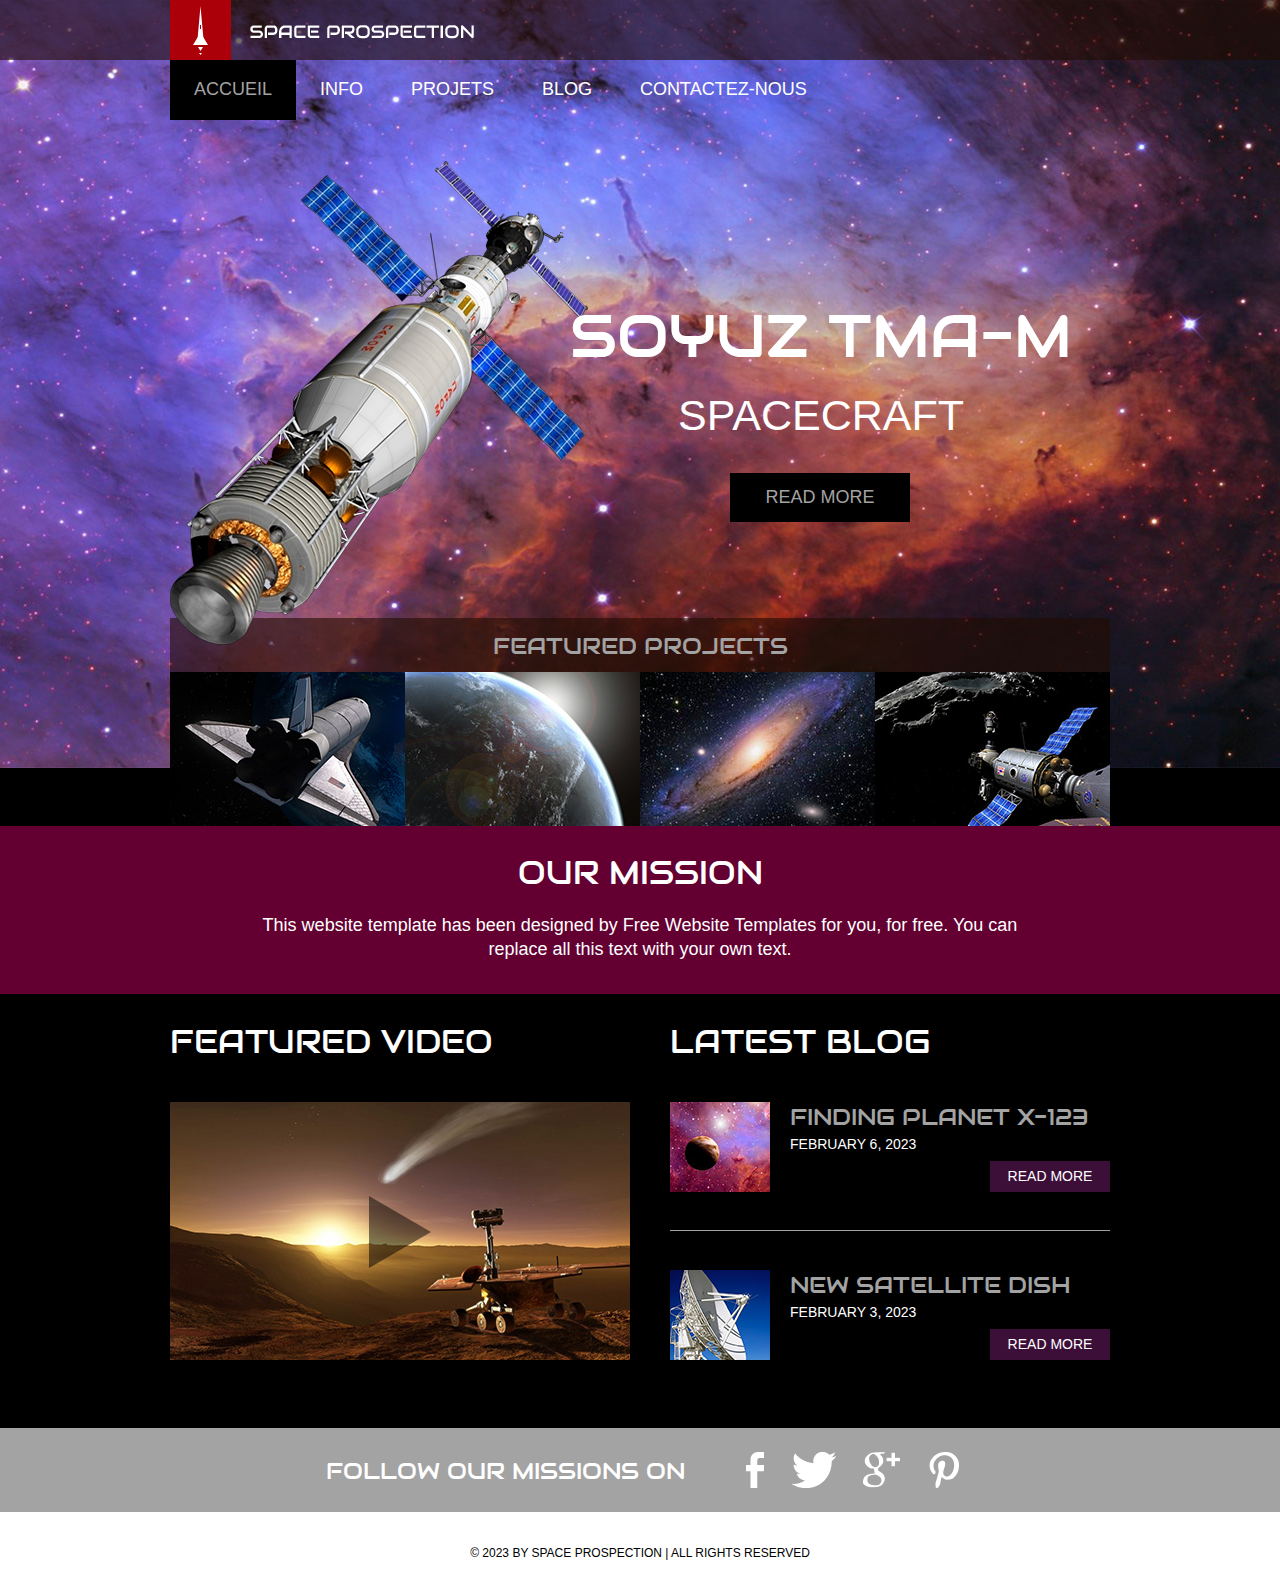
==== commit 04a760f6: "Modification barre de navigation" ====
--- a/upload/index.html
+++ b/upload/index.html
@@ -1,6 +1,7 @@
 <!doctype html>
 <!-- Website template by freewebsitetemplates.com -->
 <html>
+
 <head>
 	<meta charset="UTF-8">
 	<meta name="viewport" content="width=device-width, initial-scale=1.0">
@@ -8,7 +9,9 @@
 	<link rel="stylesheet" href="css/style.css" type="text/css">
 	<link rel="stylesheet" type="text/css" href="css/mobile.css">
 	<script src="js/mobile.js" type="text/javascript"></script>
+	<link rel="shortcut icon" href="./images/galaxy.jpg" type="image/jpg">
 </head>
+
 <body>
 	<div id="page">
 		<div id="header">
@@ -16,13 +19,13 @@
 				<a href="index.html" class="logo"><img src="images/logo.png" alt=""></a>
 				<ul id="navigation">
 					<li class="selected">
-						<a href="index.html">Home</a>
+						<a href="index.html">Accueil</a>
 					</li>
 					<li>
-						<a href="about.html">About</a>
+						<a href="info.html">Info</a>
 					</li>
 					<li class="menu">
-						<a href="projects.html">Projects</a>
+						<a href="projects.html">Projets</a>
 						<ul class="primary">
 							<li>
 								<a href="proj1.html">proj 1</a>
@@ -38,7 +41,7 @@
 						</ul>
 					</li>
 					<li>
-						<a href="contact.html">Contact</a>
+						<a href="contact.html">Contactez-nous</a>
 					</li>
 				</ul>
 			</div>
@@ -70,7 +73,8 @@
 			<div class="body">
 				<div>
 					<h1>OUR MISSION</h1>
-					<p>This website template has been designed by Free Website Templates for you, for free. You can replace all this text with your own text.</p>
+					<p>This website template has been designed by Free Website Templates for you, for free. You can replace all
+						this text with your own text.</p>
 				</div>
 			</div>
 			<div class="footer">
@@ -104,7 +108,7 @@
 		<div id="footer">
 			<div class="connect">
 				<div>
-					<h1>FOLLOW OUR  MISSIONS ON</h1>
+					<h1>FOLLOW OUR MISSIONS ON</h1>
 					<div>
 						<a href="http://freewebsitetemplates.com/go/facebook/" class="facebook">facebook</a>
 						<a href="http://freewebsitetemplates.com/go/twitter/" class="twitter">twitter</a>
@@ -121,4 +125,5 @@
 		</div>
 	</div>
 </body>
+
 </html>